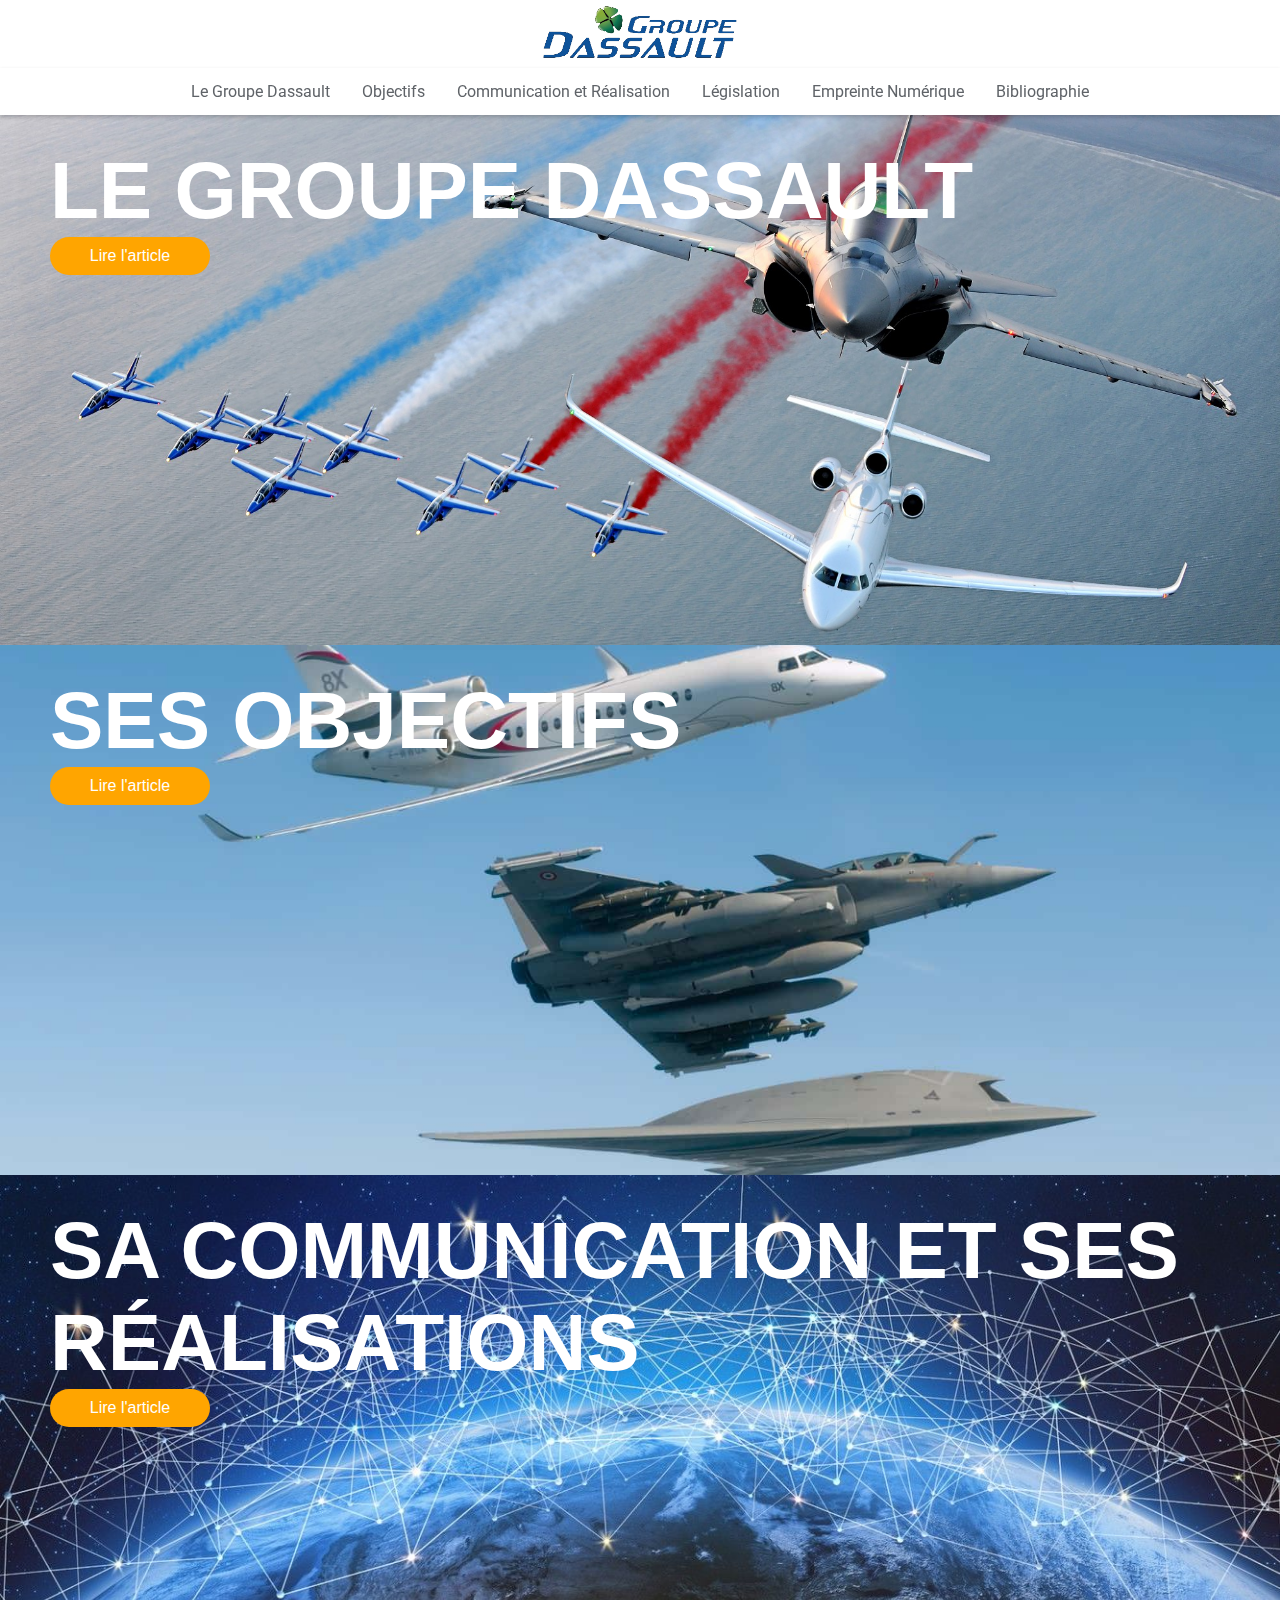
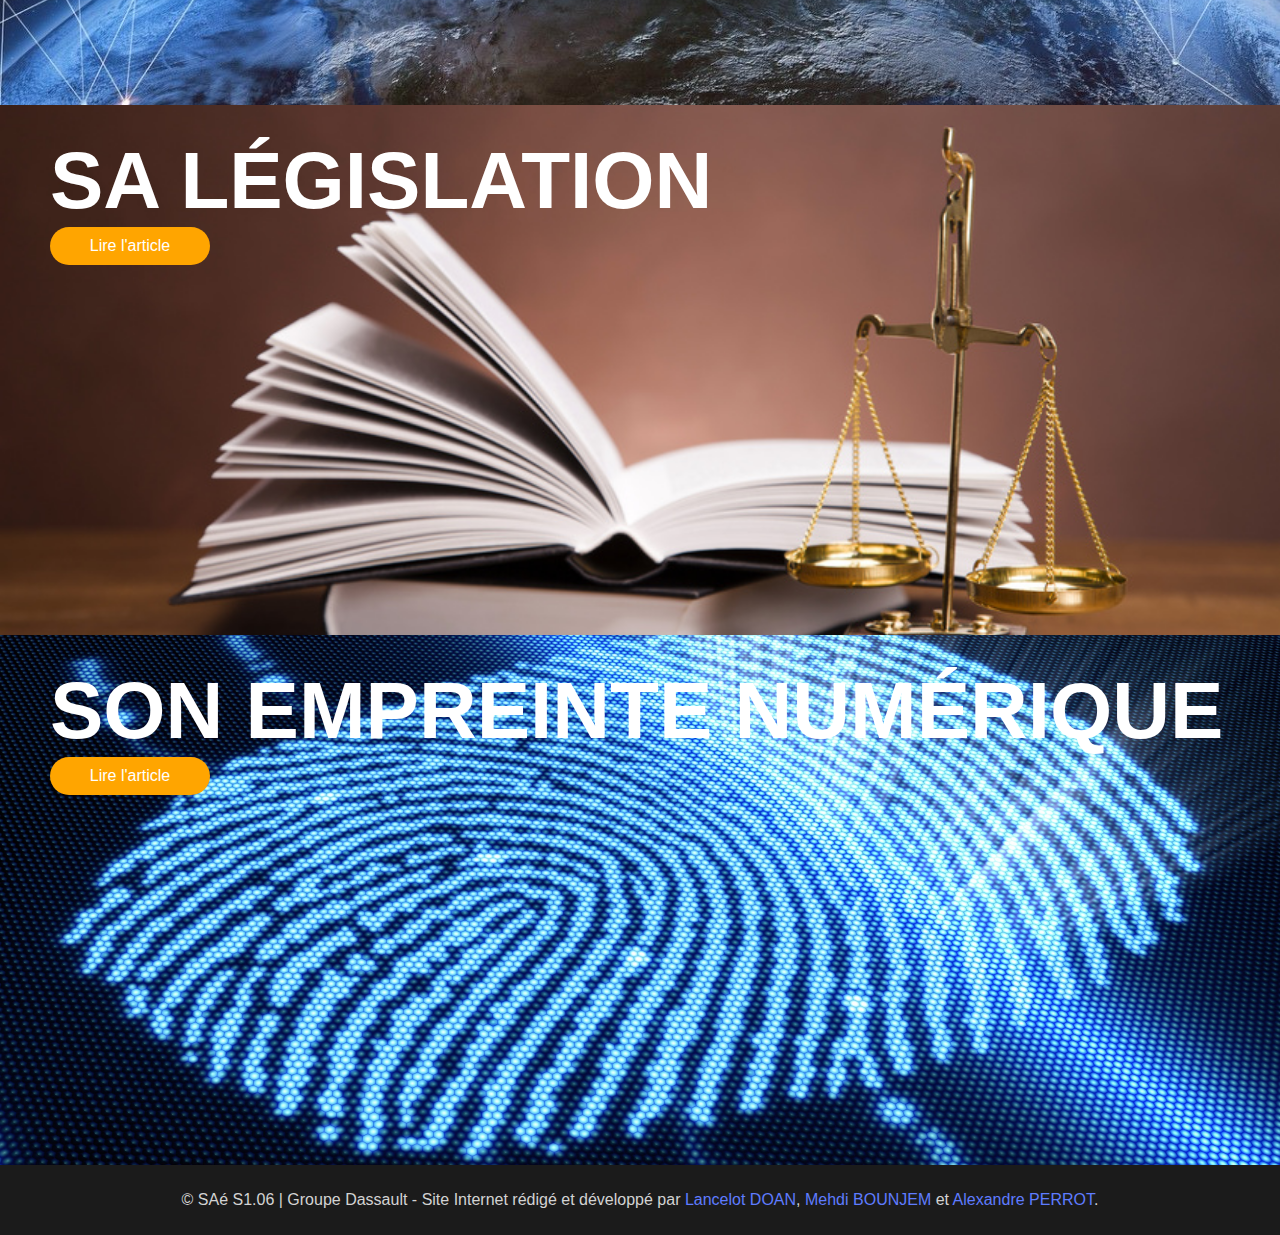
==== index.html @ 36b2eeef "Add files via upload" ====
<!DOCTYPE html>
<html lang="fr">

  <head>
    <title>Groupe Dassault - SAé S1.06</title>
    <meta charset="utf-8">
    <meta name="viewport" content="width=device-width, initial-scale=1">
    <link rel="stylesheet" href="css/style.css">
    <link rel="icon" href="images/favicon.png" type="image/x-icon">
    <link rel="preconnect" href="https://fonts.googleapis.com">
    <link rel="preconnect" href="https://fonts.gstatic.com" crossorigin>
    <link href="https://fonts.googleapis.com/css2?family=Roboto:wght@500&display=swap" rel="stylesheet">
  </head>

  <body>

    <!-- Haut de la page -->
    <header>
        <a href="index.html"><img src="images/logo.png" alt="Le logo du site" title="Logo du site"></a>
    </header>

    <!-- Barre de navigation -->
    <nav class="navigation">
      <ul>
        <li><a href="html/entreprise.html">Le Groupe Dassault</a></li>
        <li><a href="html/objectif.html">Objectifs</a></li>
        <li><a href="html/communication.html">Communication et Réalisation</a></li>
        <li><a href="html/legislation.html">Législation</a></li>
        <li><a href="html/empreinte.html">Empreinte Numérique</a></li>
        <li><a href="html/apropos.html">Bibliographie</a></li>
      </ul>
    </nav>

    <!-- Corps de la page (texte, elements...) -->
    <section class="section">
      <article id="rubrique-entreprise">
        <h2>LE GROUPE DASSAULT</h2>
        <a href="html/entreprise.html">Lire l'article</a>
      </article>
      <article id="rubrique-objectif">
        <h2>SES OBJECTIFS</h2>
        <a href="html/objectif.html">Lire l'article</a>
      </article>
      <article id="rubrique-communication">
        <h2>SA COMMUNICATION ET SES RÉALISATIONS</h2>
        <a href="html/communication.html">Lire l'article</a>
      </article>
      <article id="rubrique-legislation">
        <h2>SA LÉGISLATION</h2>
        <a href="html/legislation.html">Lire l'article</a>
      </article>
      <article id="rubrique-empreinte">
        <h2>SON EMPREINTE NUMÉRIQUE</h2>
        <a href="html/empreinte.html">Lire l'article</a>
      </article>
    </section>
    
    <!-- Bas de la page (elements informatifs...) -->
    <footer>
      <p>&copy; SAé S1.06 | Groupe Dassault - Site Internet rédigé et développé par <span class="highlight">Lancelot DOAN</span>, <span class="highlight">Mehdi BOUNJEM</span> et <span class="highlight">Alexandre PERROT</span>.</p>
    </footer>
  
  </body>

</html>
---- css/style.css ----
* {
	margin: 0;
    padding: 0;
}

body{
	overflow-x: hidden;
}

/* Tête de page */
header {
	background-color: white;
	display: flex;
	align-items: center;
}

header a {
	margin-left: auto;
	margin-right: auto;
}

header img {
	height: 64px;
}

/* Barre de navigation */
.navigation {
	background-color: white;
	position: sticky;
	top: 0;
	display: flex;
	justify-content: center;
	box-shadow: 0 2px 4px 0 rgba(0,0,0,.2);
}

.navigation ul {
	list-style-type: none;
}

.navigation li {
	float: left;
}

.navigation li a {
	display: block;
	color: #5f6368;
	padding: 14px 16px;
	text-align: center;
	text-decoration: none;
	font-family: 'Roboto', sans-serif;
}

.navigation li a:hover{
	color: #0d5299;
}

.navigation li .selected {
	color: #0d5299;
	border-bottom: 3px solid #0d5299;

}

@media all and (max-width : 980px) {
	.navigation {
        position: static;
    }
	
	.navigation li {
        float: none;
    }

	.navigation ul {
        width: 100%;
    }

}

/* Contenu de page principale */
.section {
	display: flex;
	flex-direction: column;
    background-color: rgb(223, 223, 223);
}

.section article {
	height: 500px;
	padding: 30px 50px 0px 50px;
    display: flex;
	flex-direction: column;
	font-size: 5em;
}

.section article h2 {
	color: white;
	font-family: 'Franklin Gothic Medium', 'Arial Narrow', Arial, sans-serif;
	font-size: 100%;
}

.section article a {
    background: orange;
    color: #fff;
	font-family: 'Franklin Gothic Medium', 'Arial Narrow', Arial, sans-serif;
	font-size: 20%;
    display: block;
    padding: 10px 5px;
    text-align: center;
    text-decoration: none;
    width: 150px;
    border-radius: 50px;
}


.section article a:hover {
	background-color: white;
	color: black
}

#rubrique-entreprise {
	background-image: url("../images/entreprise-slogan.png");
	background-repeat: no-repeat;
	background-position: center center;
	background-size: 100%;
	flex-direction: column;
}

#rubrique-objectif {
	background-image: url("../images/objectif.jpg");
	background-repeat: no-repeat;
	background-position: center center;
	background-size: 100%;
	flex-direction: column;
}

#rubrique-communication {
	background-image: url("../images/communication.jpg");
	background-repeat: no-repeat;
	background-position: center center;
	background-size: 100%;
	flex-direction: column;
}

#rubrique-legislation {
	background-image: url("../images/legislation.jpg");
	background-repeat: no-repeat;
	background-position: center center;
	background-size: 100%;
	flex-direction: column;
}

#rubrique-empreinte {
	background-image: url("../images/empreinte.jpg");
	background-repeat: no-repeat;
	background-position: center center;
	background-size: 100%;
	flex-direction: column;
}

@media all and (max-width : 980px) {
	.section article {
		height: 240px;
		font-size: 3em;
	}
	.section article a {
		font-size: 30%;
		padding: 10px 5px;
		width: 150px;
	}

}

@media all and (max-width : 480px) {
	.section article {
		height: 140px;
		font-size: 2em;
	}
	.section article a {
		font-size: 30%;
		padding: 10px 5px;
		width: 150px;
	}

}


/* Contenu des rubriques */

.frame {
	border-radius: 25px;
}

.rubrique { 
    background-color: 	#202124;
}

.rubrique h2 {
	color: white;
	font-family: 'Franklin Gothic Medium', 'Arial Narrow', Arial, sans-serif;
	font-size: 4em;
	padding: 50px 0px 0px 10px;
	text-align: center;
}

.rubrique article {
    padding: 50px 100px 50px 100px;
}

.rubrique img {
	max-width: 50%;
	width: 100%;
	height: 100%;
	display: block;
	margin-top: 20px;
	margin-left: auto;
	margin-right: auto;
	object-fit: cover;
}

.rubrique article p {
	color: #bdc1c6;
    font-family:-apple-system, BlinkMacSystemFont, 'Segoe UI', Roboto, Oxygen, Ubuntu, Cantarell, 'Open Sans', 'Helvetica Neue', sans-serif;
    padding: 20px;
    font-size: 150%;
    text-align: justify;
}

.rubrique article a {
    background: orange;
    color: #fff;
	font-family: 'Franklin Gothic Medium', 'Arial Narrow', Arial, sans-serif;
	font-size: 130%;
    display: block;
    padding: 10px 5px;
    text-align: center;
    text-decoration: none;
	margin-top: 50px;
	margin-left: auto;
	margin-right: auto;
    width: 400px;
    border-radius: 50px;
}


.rubrique article a:hover {
	background-color: white;
	color: black
}

@media all and (max-width: 980px) {

	.rubrique article{
		height: auto;
		padding: 0px;
	}

	.rubrique article p {
		width: auto;
	}

}

@media all and (max-width : 480px) {

	.rubrique article p {
		text-align: initial;
	}

	.rubrique img {
		max-width: 80%;
	}

	.rubrique h2 {
		font-size: 2.5em;
	}

}

/* Contenu de page "A propos" */
.section-aboutus {
    background-color: #eee;
}

.section-aboutus p {
	color:#212121;
    font-family:-apple-system, BlinkMacSystemFont, 'Segoe UI', Roboto, Oxygen, Ubuntu, Cantarell, 'Open Sans', 'Helvetica Neue', sans-serif;
    padding: 20px;
    font-size: 150%;
    text-align: justify;
}

.section-aboutus ul li {
	color:#212121;
    font-family:-apple-system, BlinkMacSystemFont, 'Segoe UI', Roboto, Oxygen, Ubuntu, Cantarell, 'Open Sans', 'Helvetica Neue', sans-serif;
    padding: 20px;
    font-size: 150%;
    text-align: justify;
}

.section-aboutus h2 {
	color: #202124;
	font-family: 'Franklin Gothic Medium', 'Arial Narrow', Arial, sans-serif;
	font-size: 4em;
	padding: 50px 0px 0px 10px;
	text-align: center;
}

@media all and (max-width: 980px) {
	.section-aboutus h1 {
	font-size: 3em;
	}
}

/* Bas de page */
footer {
	height: 70px;
	display: flex;
	justify-content: center;
	align-items: center;
    background-color: rgb(27, 27, 27);
	color: lightgray;
	font-family: 'Segoe UI', Tahoma, Geneva, Verdana, sans-serif;
}

.highlight {
	color: rgb(95, 124, 255);
}
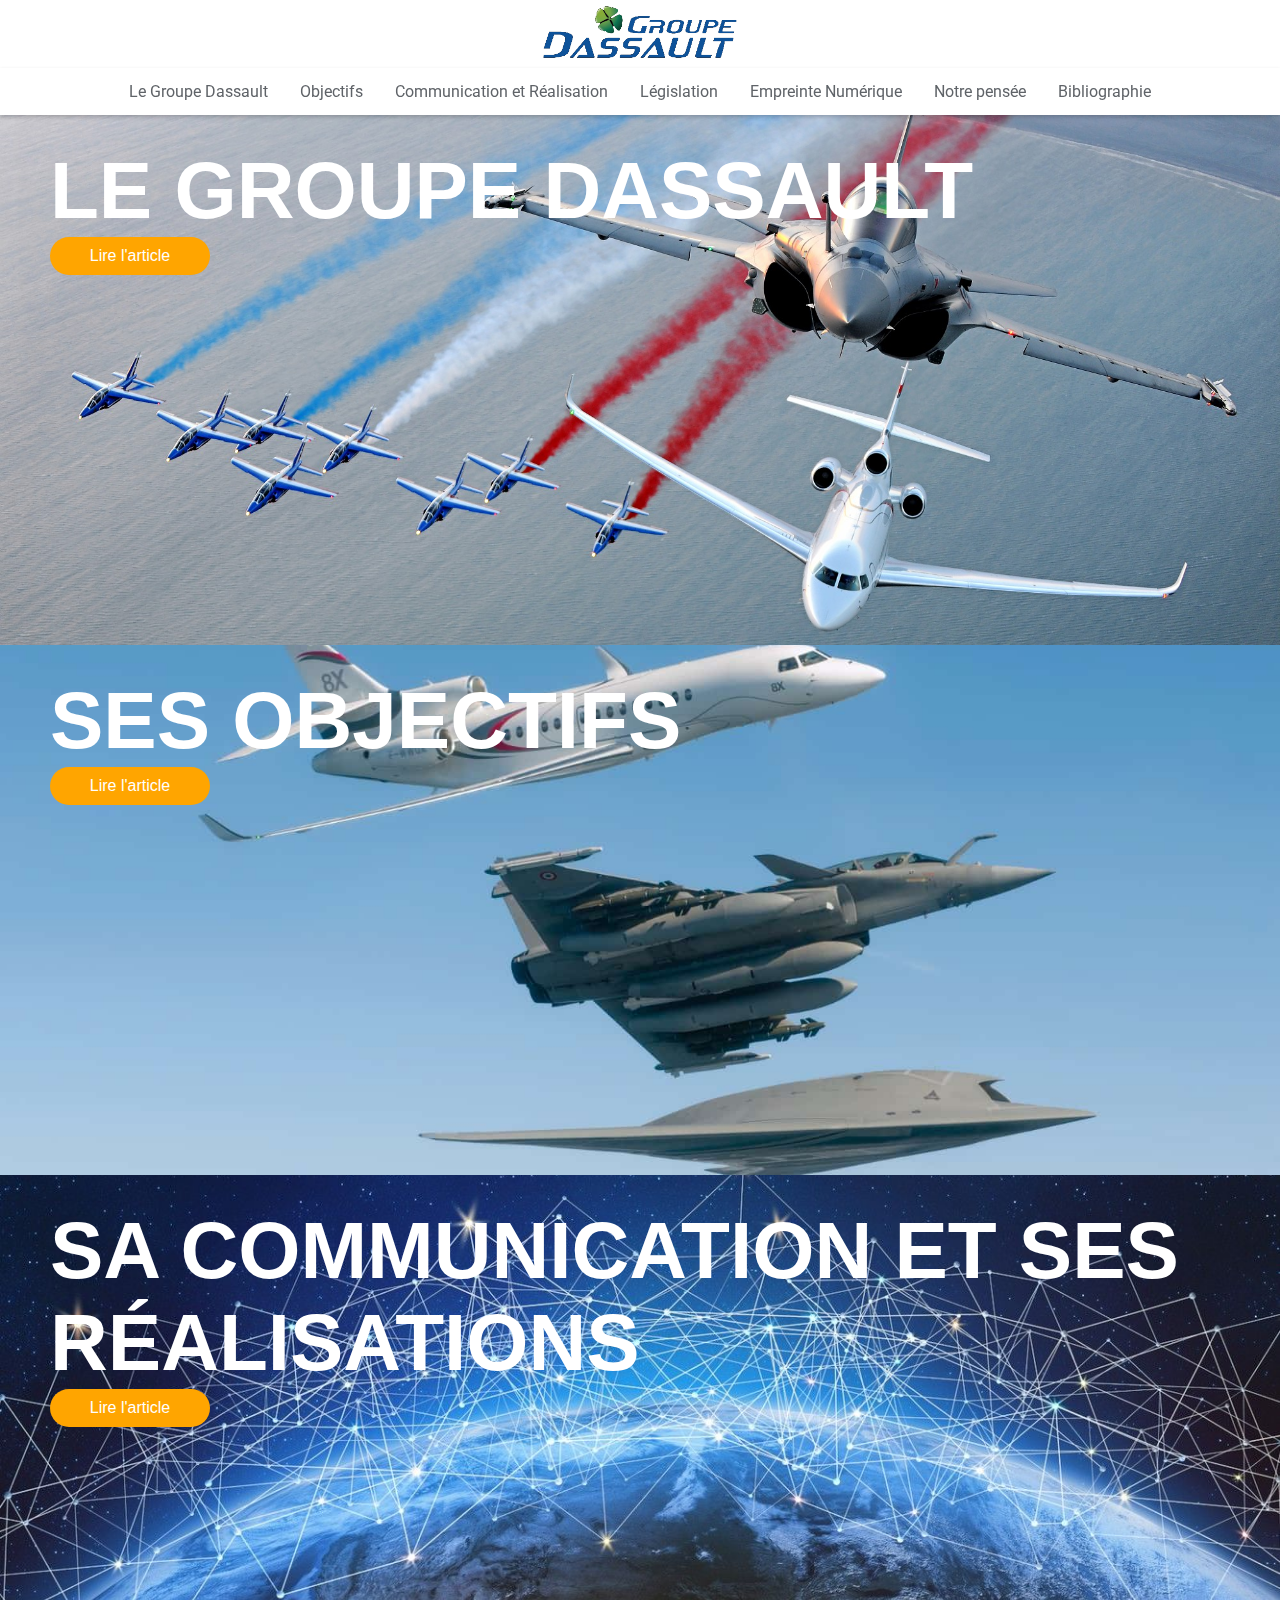
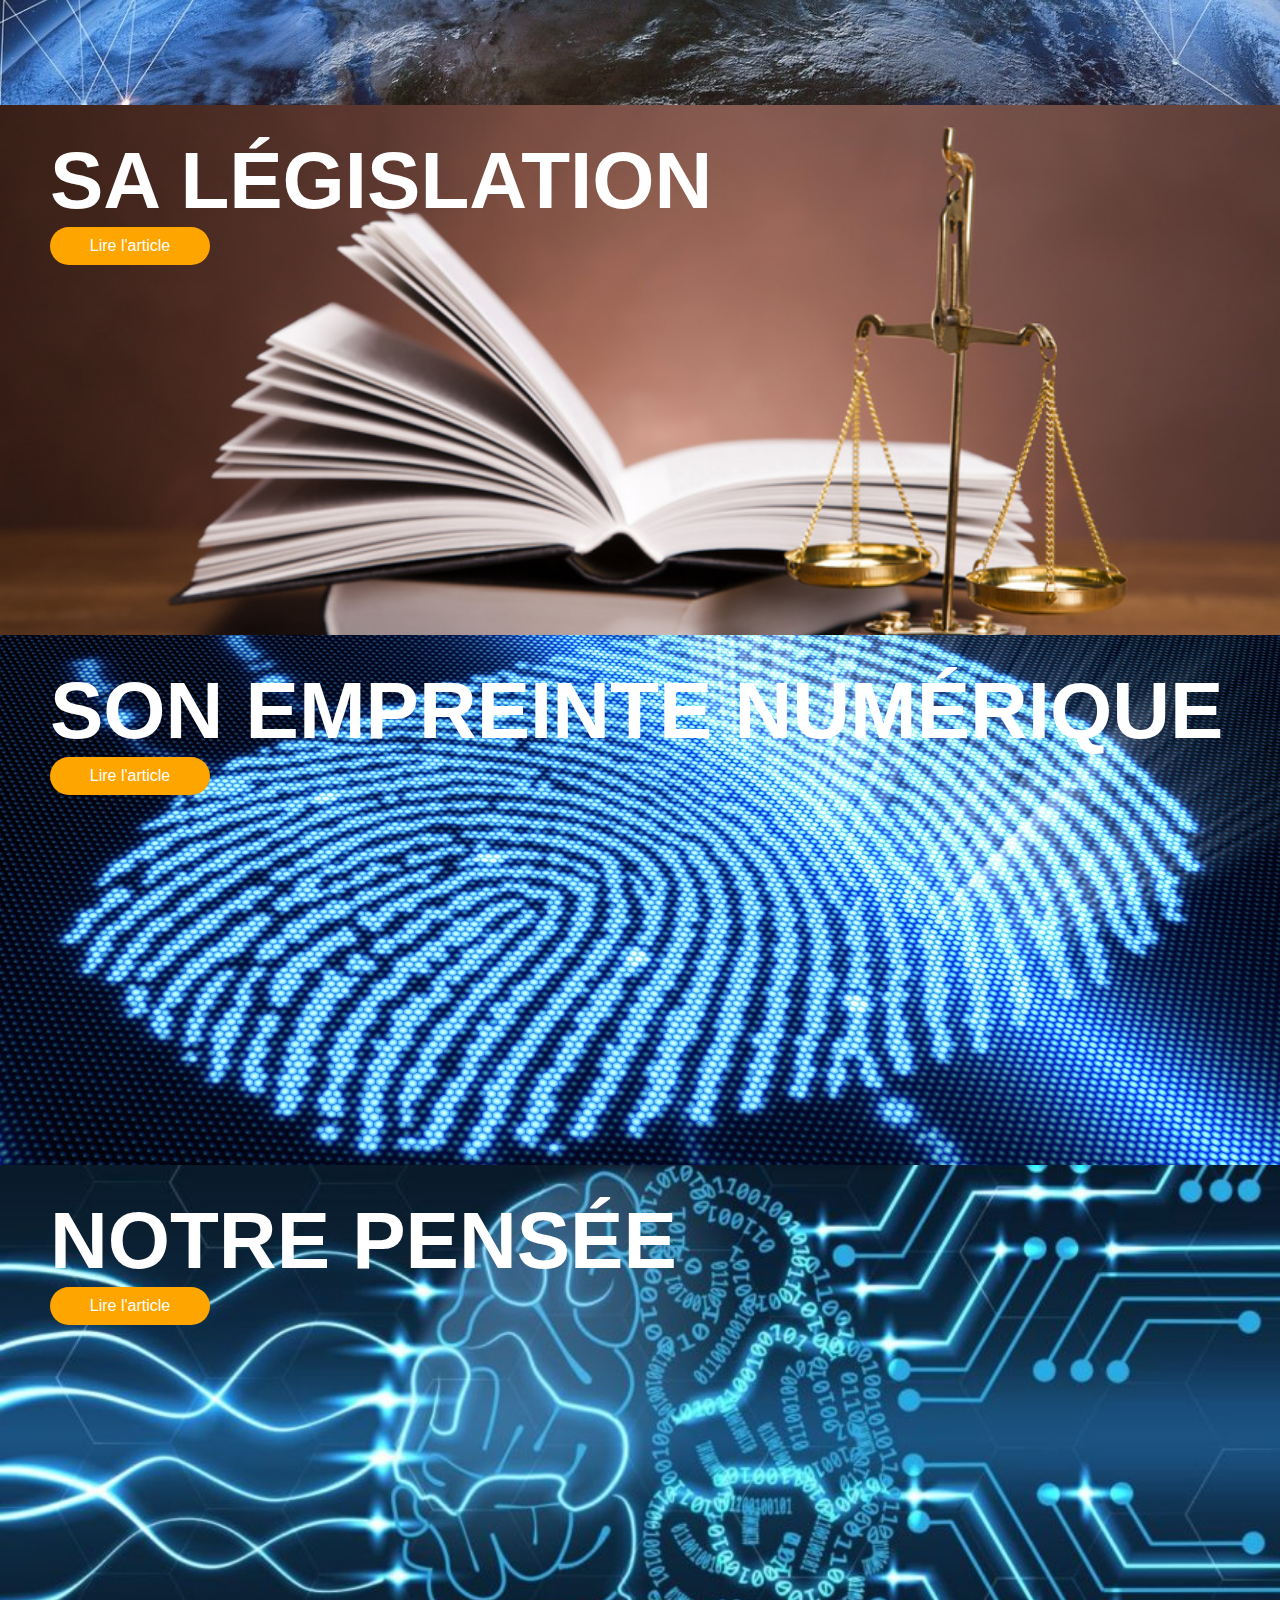
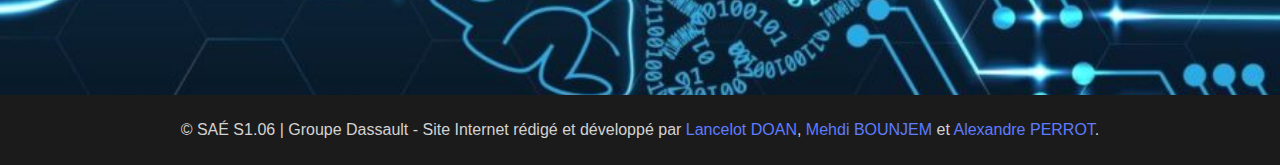
==== commit 0262462d: "update" ====
--- a/index.html
+++ b/index.html
@@ -27,6 +27,7 @@
         <li><a href="html/communication.html">Communication et Réalisation</a></li>
         <li><a href="html/legislation.html">Législation</a></li>
         <li><a href="html/empreinte.html">Empreinte Numérique</a></li>
+        <li><a href="html/thougts.html">Notre pensée</a></li>
         <li><a href="html/apropos.html">Bibliographie</a></li>
       </ul>
     </nav>
@@ -53,11 +54,15 @@
         <h2>SON EMPREINTE NUMÉRIQUE</h2>
         <a href="html/empreinte.html">Lire l'article</a>
       </article>
+      <article id="rubrique-thougts">
+        <h2>NOTRE PENSÉE</h2>
+        <a href="html/thougts.html">Lire l'article</a>
+      </article>
     </section>
     
     <!-- Bas de la page (elements informatifs...) -->
     <footer>
-      <p>&copy; SAé S1.06 | Groupe Dassault - Site Internet rédigé et développé par <span class="highlight">Lancelot DOAN</span>, <span class="highlight">Mehdi BOUNJEM</span> et <span class="highlight">Alexandre PERROT</span>.</p>
+      <p>&copy; SAÉ S1.06 | Groupe Dassault - Site Internet rédigé et développé par <span class="highlight">Lancelot DOAN</span>, <span class="highlight">Mehdi BOUNJEM</span> et <span class="highlight">Alexandre PERROT</span>.</p>
     </footer>
   
   </body>
--- a/css/style.css
+++ b/css/style.css
@@ -149,6 +149,14 @@
 
 #rubrique-empreinte {
 	background-image: url("../images/empreinte.jpg");
+	background-repeat: no-repeat;
+	background-position: center center;
+	background-size: 100%;
+	flex-direction: column;
+}
+
+#rubrique-thougts {
+	background-image: url("../images/thougts.jpg");
 	background-repeat: no-repeat;
 	background-position: center center;
 	background-size: 100%;
